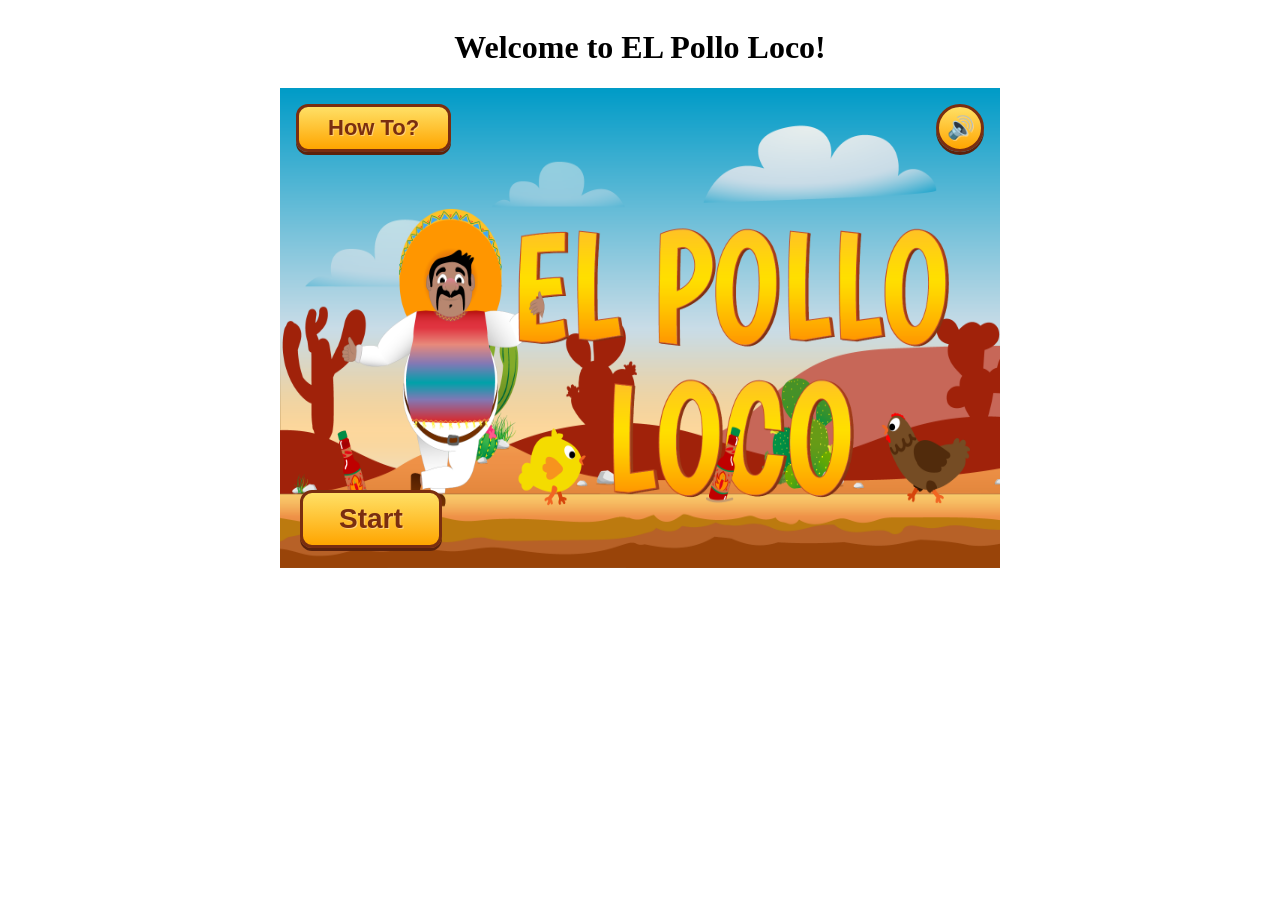
==== index.html @ 82c643b9 "feat: added how to section and short explanation" ====
<!doctype html>
<html lang="en">
  <head>
    <meta charset="UTF-8" />
    <meta name="viewport" content="width=device-width, initial-scale=1.0" />
    <title>El Pollo Loco</title>

    <!-- CSS -->
    <link rel="stylesheet" href="style/style.css" />
    <link rel="stylesheet" href="style/responsive.css" />

    <!-- JavaScript -->
    <script src="models/drawable-object.class.js" defer></script>
    <script src="models/sound-manager.class.js" defer></script>
    <script src="models/movable-object.class.js" defer></script>
    <script src="models/character.class.js" defer></script>
    <script src="models/chicken.class.js" defer></script>
    <script src="models/chicken-small.class.js" defer></script>
    <script src="models/cloud.class.js" defer></script>
    <script src="models/status-bar.class.js" defer></script>
    <script src="models/world.class.js" defer></script>
    <script src="models/background-objects.class.js" defer></script>
    <script src="models/keyboard.class.js" defer></script>
    <script src="models/level.class.js" defer></script>
    <script src="models/endboss.class.js" defer></script>
    <script src="models/throwable-object.class.js" defer></script>
    <script src="models/collectible-object.class.js" defer></script>
    <script src="levels/level1.js" defer></script>
    <script src="js/main.js" defer></script>
  </head>
  <body onload="init()">
    <h1>Welcome to EL Pollo Loco!</h1>

    <div id="canvasWrapper">
      <canvas id="canvas" width="720" height="480"></canvas>

      <button id="soundBtn" class="icon-btn">🔊</button>

      <div id="startOverlay">
        <button id="startBtn" class="game-btn">Start</button>
      </div>

      <button id="howToBtn" class="game-btn">How To?</button>

      <div id="howToOverlay">
        <div id="howToBox">
          <button id="howToCloseBtn" class="icon-btn">✕</button>
          <h2>Controls</h2>
          <ul>
            <li>⬅ ➡ / A D - Move</li>
            <li>⬆ / W / SPACE - Jump</li>
            <li>E - Throw Bottle</li>
          </ul>
        </div>
      </div>

      <div id="endOverlay">
        <button id="homeBtn" class="game-btn">Home</button>
        <button id="restartBtn" class="game-btn">Restart</button>
      </div>

      <div id="touchControls">
        <div class="touch-group">
          <button id="btnLeft" class="icon-btn touch-btn">⬅</button>
          <button id="btnRight" class="icon-btn touch-btn">➡</button>
        </div>
        <div class="touch-group">
          <button id="btnThrow" class="icon-btn touch-btn">🍾</button>
          <button id="btnJump" class="icon-btn touch-btn">⬆</button>
        </div>
      </div>
    </div>

    <div id="portraitOverlay">Please turn device to play.</div>
  </body>
</html>
---- style/style.css ----
body {
    display: flex;
    flex-direction: column;
    align-items: center;
}

canvas {
    background-color: black;
}

#canvasWrapper {
    position: relative;
    width: 720px;
    height: 480px;
}

#startOverlay {
    position: absolute;
    left: 20px;
    bottom: 20px;
}

#howToBtn {
    position: absolute;
    top: 16px;
    left: 16px;
    font-size: 22px;
    padding: 8px 29px;
}

#howToOverlay {
    display: none;
    position: absolute;
    inset: 0;
    background: rgba(0, 0, 0, 0.6);
    align-items: center;
    justify-content: center;
    z-index: 2;
}

#howToOverlay.visible {
    display: flex;
}

#howToBox {
    position: relative;
    background: linear-gradient(to bottom, #ffe066, #ffa500);
    border: 3px solid #7a2e10;
    border-radius: 16px;
    box-shadow: 0 3px 0 #5c220c;
    padding: 32px 40px;
    max-width: 80%;
    text-align: center;
    color: #7a2e10;
    font-family: sans-serif;
}

#howToBox h2 {
    margin: 0 0 16px;
    text-shadow: 1px 1px 0 #ffd27a;
}

#howToBox ul {
    list-style: none;
    margin: 0;
    padding: 0;
    text-align: left;
    display: inline-block;
}

#howToBox li {
    margin: 8px 0;
    font-size: 18px;
    font-weight: bold;
}

#endOverlay {
    display: none;
    position: absolute;
    inset: 0;
    flex-direction: row;
    align-items: flex-end;
    justify-content: center;
    gap: 16px;
    padding-bottom: 15px;
    z-index: 1;
}

.game-btn,
.icon-btn {
    font-family: sans-serif;
    font-weight: bold;
    color: #7a2e10;
    background: linear-gradient(to bottom, #ffe066, #ffa500);
    border: 3px solid #7a2e10;
    border-radius: 12px;
    text-shadow: 1px 1px 0 #ffd27a;
    box-shadow: 0 3px 0 #5c220c;
    cursor: pointer;
}

.game-btn {
    font-size: 28px;
    padding: 10px 36px;
}

.icon-btn {
    position: absolute;
    top: 16px;
    right: 16px;
    font-size: 22px;
    width: 48px;
    height: 48px;
    border-radius: 50%;
    padding: 0;
}

.game-btn:active,
.icon-btn:active {
    box-shadow: 0 1px 0 #5c220c;
    transform: translateY(2px);
}

#touchControls {
    display: none;
    position: absolute;
    inset: 0;
    justify-content: space-between;
    align-items: flex-end;
    padding: 16px;
    pointer-events: none;
}

#touchControls .touch-group {
    display: flex;
    gap: 12px;
    pointer-events: auto;
}

.touch-btn {
    position: static;
    touch-action: none;
}

#touchControls.dimmed {
    opacity: 0.4;
    pointer-events: none;
}

#portraitOverlay {
    display: none;
    position: fixed;
    inset: 0;
    background: black;
    color: white;
    align-items: center;
    justify-content: center;
    font-size: 24px;
    text-align: center;
    padding: 32px;
    z-index: 9999;
}
---- style/responsive.css ----
@media (max-width: 767px), (max-height: 500px) {
    h1 {
        font-size: 18px;
        margin: 8px 0;
    }

    #canvasWrapper {
        width: min(100%, 720px);
        aspect-ratio: 3 / 2;
        height: auto;
    }

    canvas {
        width: 100%;
        height: 100%;
    }

    body.playing #touchControls {
        display: flex;
    }
}

@media (max-width: 767px) and (orientation: portrait) {
    #portraitOverlay {
        display: flex;
    }
}

@media (orientation: landscape) and (max-height: 500px) {
    #canvasWrapper {
        width: min(100%, 720px, calc((100vh - 60px) * 3 / 2));
    }
}
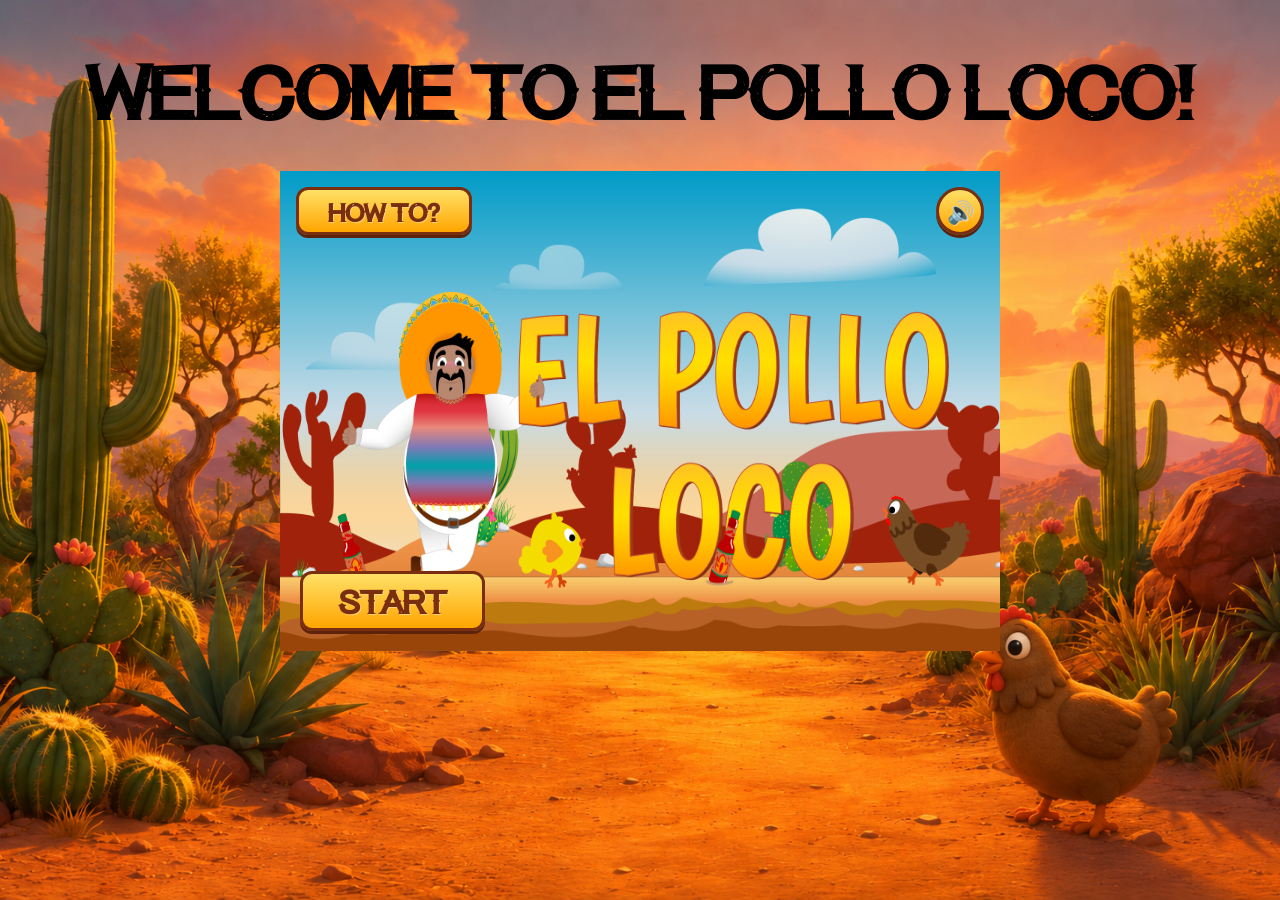
==== commit 3dfd1d39: "style: added font-style to the game and added background behind canvas" ====
--- a/index.html
+++ b/index.html
@@ -6,6 +6,7 @@
     <title>El Pollo Loco</title>
 
     <!-- CSS -->
+     <link rel="stylesheet" href="style/font.css" />
     <link rel="stylesheet" href="style/style.css" />
     <link rel="stylesheet" href="style/responsive.css" />
 
--- a/style/font.css
+++ b/style/font.css
@@ -0,0 +1,7 @@
+@font-face {
+  font-family: "GameFont";
+  src: url("../assets/fonts/TequilaSunsetRegular-J8ME.ttf") format("truetype"),
+    url("../assets/fonts/TequilasunsetRegular-AlZD.otf") format("opentype");
+  font-weight: normal;
+  font-style: normal;
+}
--- a/style/style.css
+++ b/style/style.css
@@ -1,7 +1,15 @@
+html {
+    height: 100%;
+    background: url("../assets/imgs/5_background/Background.png") no-repeat center center fixed;
+    background-size: cover;
+}
+
 body {
     display: flex;
     flex-direction: column;
     align-items: center;
+    font-family: "GameFont", sans-serif;
+    font-size: 32px;
 }
 
 canvas {
@@ -52,7 +60,12 @@
     max-width: 80%;
     text-align: center;
     color: #7a2e10;
-    font-family: sans-serif;
+    font-family: "GameFont", sans-serif;
+}
+
+#howToBox #howToCloseBtn {
+    top: -20px;
+    right: -20px;
 }
 
 #howToBox h2 {
@@ -72,6 +85,7 @@
     margin: 8px 0;
     font-size: 18px;
     font-weight: bold;
+    font-family: sans-serif;
 }
 
 #endOverlay {
@@ -88,7 +102,7 @@
 
 .game-btn,
 .icon-btn {
-    font-family: sans-serif;
+    font-family: "GameFont", sans-serif;
     font-weight: bold;
     color: #7a2e10;
     background: linear-gradient(to bottom, #ffe066, #ffa500);
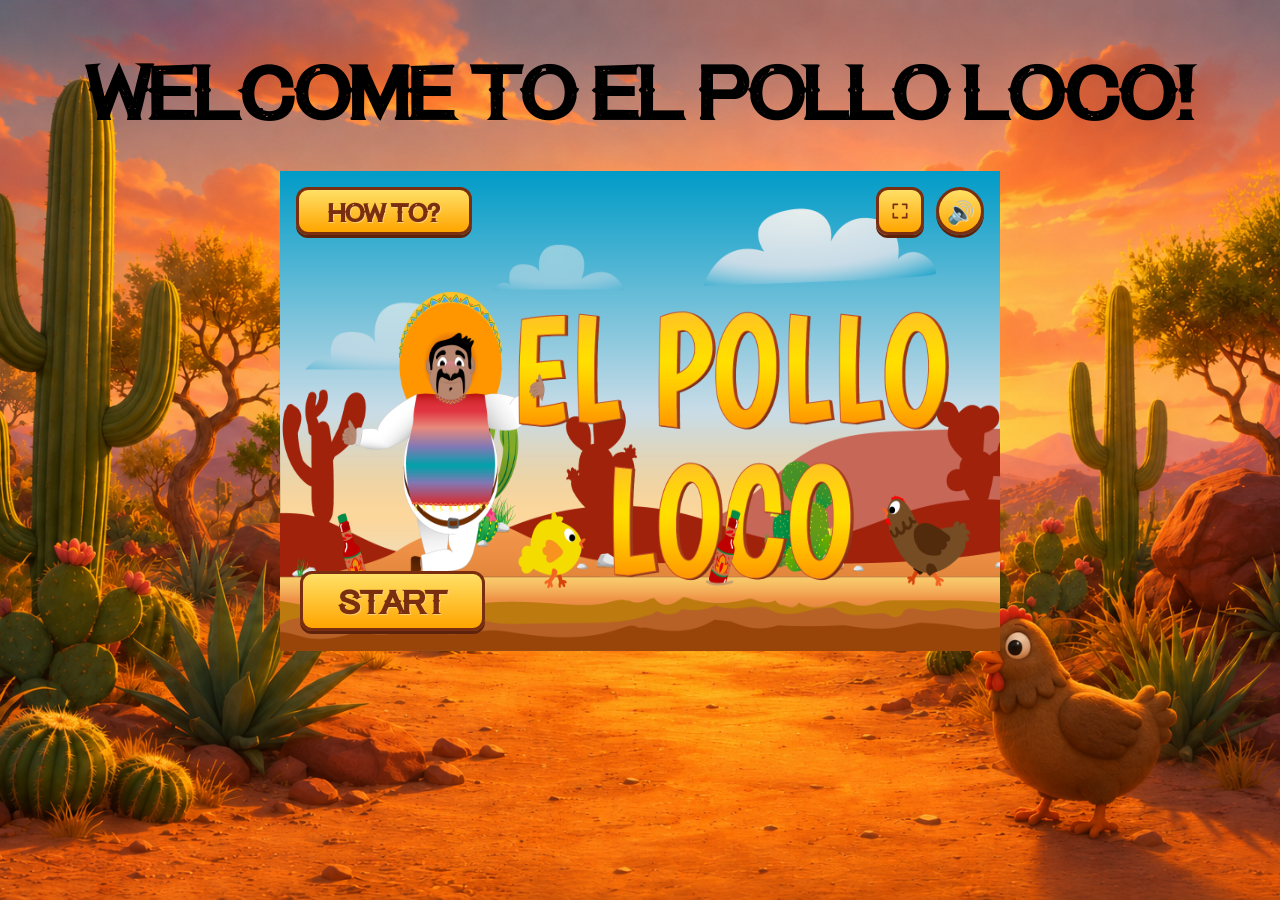
==== commit 2c386474: "feat: added fullscreen function" ====
--- a/index.html
+++ b/index.html
@@ -35,6 +35,14 @@
     <div id="canvasWrapper">
       <canvas id="canvas" width="720" height="480"></canvas>
 
+      <button id="fullscreenBtn" class="icon-btn" aria-label="Fullscreen">
+        <svg viewBox="0 0 24 24" width="20" height="20" fill="none" stroke="currentColor" stroke-width="2" stroke-linecap="round" stroke-linejoin="round">
+          <polyline points="4 9 4 4 9 4"/>
+          <polyline points="15 4 20 4 20 9"/>
+          <polyline points="20 15 20 20 15 20"/>
+          <polyline points="9 20 4 20 4 15"/>
+        </svg>
+      </button>
       <button id="soundBtn" class="icon-btn">🔊</button>
 
       <div id="startOverlay">
--- a/style/style.css
+++ b/style/style.css
@@ -12,6 +12,11 @@
     font-size: 32px;
 }
 
+h1 {
+    text-align: center;
+    padding: 0 16px;
+}
+
 canvas {
     background-color: black;
 }
@@ -20,6 +25,17 @@
     position: relative;
     width: 720px;
     height: 480px;
+}
+
+#canvasWrapper:fullscreen {
+    display: flex;
+    align-items: center;
+    justify-content: center;
+}
+
+#canvasWrapper:fullscreen canvas {
+    width: min(100vw, 100vh * 3 / 2);
+    height: min(100vh, 100vw * 2 / 3);
 }
 
 #startOverlay {
@@ -127,6 +143,14 @@
     height: 48px;
     border-radius: 50%;
     padding: 0;
+    display: flex;
+    align-items: center;
+    justify-content: center;
+}
+
+#fullscreenBtn {
+    right: 76px;
+    border-radius: 12px;
 }
 
 .game-btn:active,
--- a/style/responsive.css
+++ b/style/responsive.css
@@ -14,10 +14,6 @@
         width: 100%;
         height: 100%;
     }
-
-    body.playing #touchControls {
-        display: flex;
-    }
 }
 
 @media (max-width: 767px) and (orientation: portrait) {
@@ -30,4 +26,10 @@
     #canvasWrapper {
         width: min(100%, 720px, calc((100vh - 60px) * 3 / 2));
     }
+}
+
+@media (hover: none) and (pointer: coarse) {
+    body.playing #touchControls {
+        display: flex;
+    }
 }
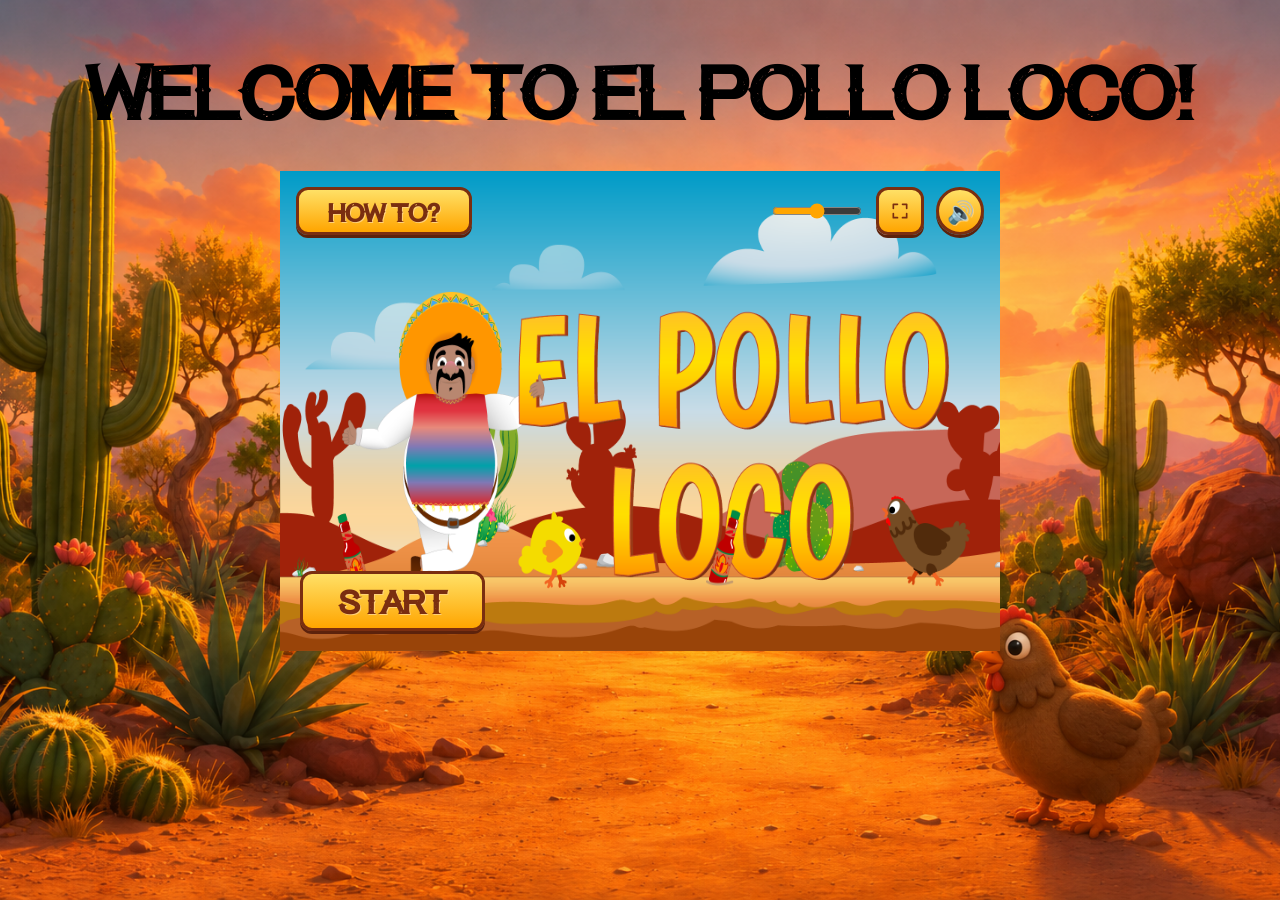
==== commit 85908e00: "feat: added background music and volume regulator bar + localStorage for sounds" ====
--- a/index.html
+++ b/index.html
@@ -44,6 +44,7 @@
         </svg>
       </button>
       <button id="soundBtn" class="icon-btn">🔊</button>
+      <input type="range" id="volumeSlider" min="0" max="1" step="0.05" value="0.5" aria-label="Lautstärke">
 
       <div id="startOverlay">
         <button id="startBtn" class="game-btn">Start</button>
--- a/style/style.css
+++ b/style/style.css
@@ -153,6 +153,15 @@
     border-radius: 12px;
 }
 
+#volumeSlider {
+    position: absolute;
+    top: 30px;
+    right: 136px;
+    width: 90px;
+    accent-color: #ffa500;
+    cursor: pointer;
+}
+
 .game-btn:active,
 .icon-btn:active {
     box-shadow: 0 1px 0 #5c220c;
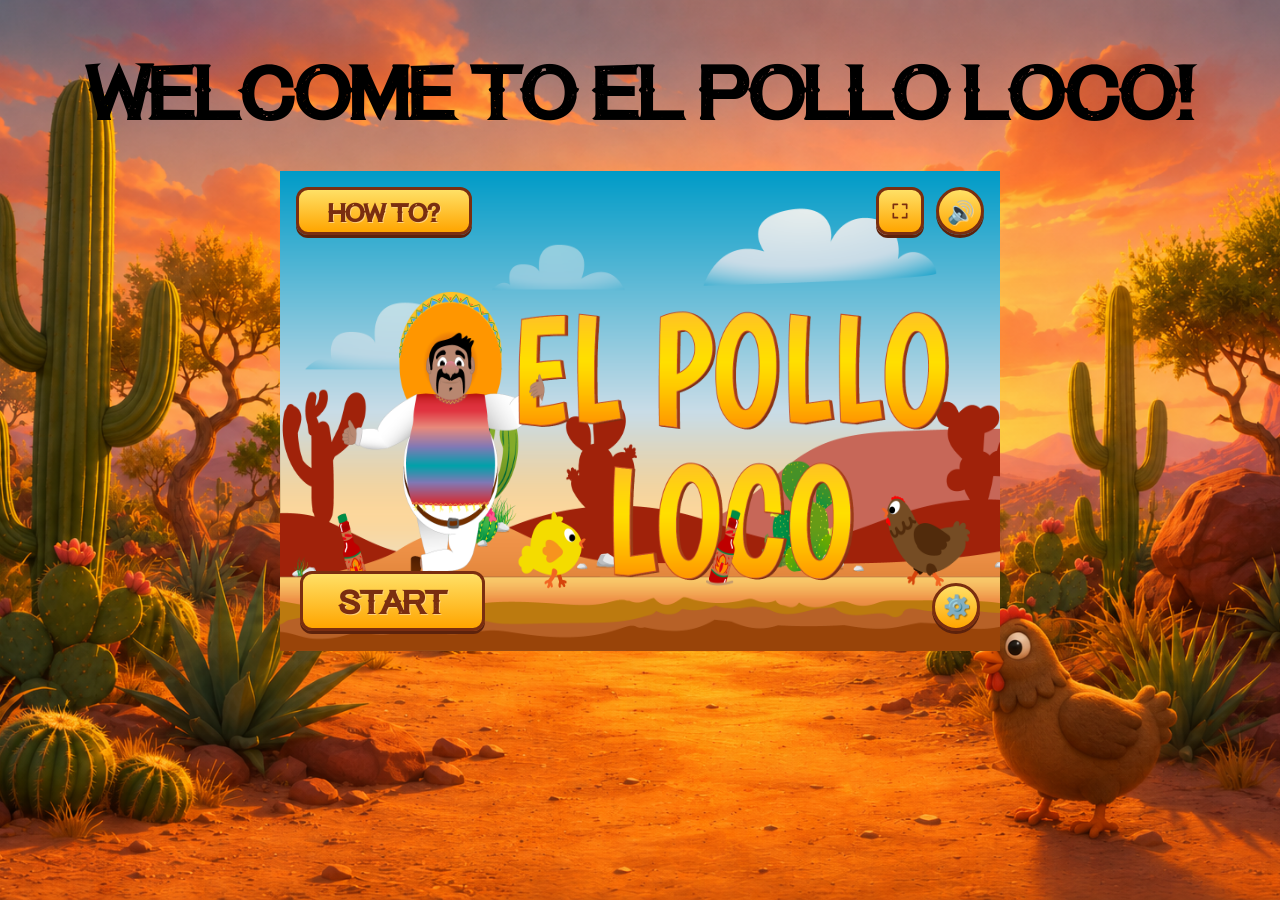
==== commit de96e233: "style: added settings button on homescreen to place volume slider and imprint in it" ====
--- a/index.html
+++ b/index.html
@@ -44,7 +44,8 @@
         </svg>
       </button>
       <button id="soundBtn" class="icon-btn">🔊</button>
-      <input type="range" id="volumeSlider" min="0" max="1" step="0.05" value="0.5" aria-label="Lautstärke">
+
+      <button id="settingsBtn" class="icon-btn" aria-label="Settings"><span>⚙️</span></button>
 
       <div id="startOverlay">
         <button id="startBtn" class="game-btn">Start</button>
@@ -61,6 +62,18 @@
             <li>⬆ / W / SPACE - Jump</li>
             <li>E - Throw Bottle</li>
           </ul>
+        </div>
+      </div>
+
+      <div id="settingsOverlay">
+        <div id="settingsBox">
+          <button id="settingsCloseBtn" class="icon-btn">✕</button>
+          <h2>Settings</h2>
+          <label id="volumeLabel">
+            Volume:
+            <input type="range" id="volumeSlider" min="0" max="1" step="0.05" value="0.5" aria-label="Lautstärke">
+          </label>
+          <a id="imprintLink" href="impressum.html">Imprint</a>
         </div>
       </div>
 
--- a/style/style.css
+++ b/style/style.css
@@ -114,6 +114,11 @@
     gap: 16px;
     padding-bottom: 15px;
     z-index: 1;
+    pointer-events: none;
+}
+
+#endOverlay .game-btn {
+    pointer-events: auto;
 }
 
 .game-btn,
@@ -153,12 +158,78 @@
     border-radius: 12px;
 }
 
+#settingsBtn {
+    position: absolute;
+    top: auto;
+    bottom: 20px;
+    right: 20px;
+    text-shadow: 1px 1px 1px rgba(0, 0, 0, 0.4);
+}
+
+#settingsBtn span {
+    transform: translateY(-2px);
+    display: inline-block;
+}
+
+#settingsOverlay {
+    display: none;
+    position: absolute;
+    inset: 0;
+    background: rgba(0, 0, 0, 0.6);
+    align-items: center;
+    justify-content: center;
+    z-index: 2;
+}
+
+#settingsOverlay.visible {
+    display: flex;
+}
+
+#settingsBox {
+    position: relative;
+    background: linear-gradient(to bottom, #ffe066, #ffa500);
+    border: 3px solid #7a2e10;
+    border-radius: 16px;
+    box-shadow: 0 3px 0 #5c220c;
+    padding: 32px 40px;
+    max-width: 80%;
+    text-align: center;
+    color: #7a2e10;
+    font-family: "GameFont", sans-serif;
+}
+
+#settingsBox #settingsCloseBtn {
+    top: -20px;
+    right: -20px;
+}
+
+#settingsBox h2 {
+    margin: 0 0 20px;
+    text-shadow: 1px 1px 0 #ffd27a;
+}
+
+#volumeLabel {
+    display: flex;
+    align-items: center;
+    gap: 10px;
+    font-size: 18px;
+    font-family: sans-serif;
+    font-weight: bold;
+}
+
 #volumeSlider {
-    position: absolute;
-    top: 30px;
-    right: 136px;
-    width: 90px;
     accent-color: #ffa500;
+    cursor: pointer;
+}
+
+#imprintLink {
+    display: block;
+    margin-top: 24px;
+    font-size: 16px;
+    font-family: sans-serif;
+    font-weight: bold;
+    color: #7a2e10;
+    text-decoration: underline;
     cursor: pointer;
 }
 
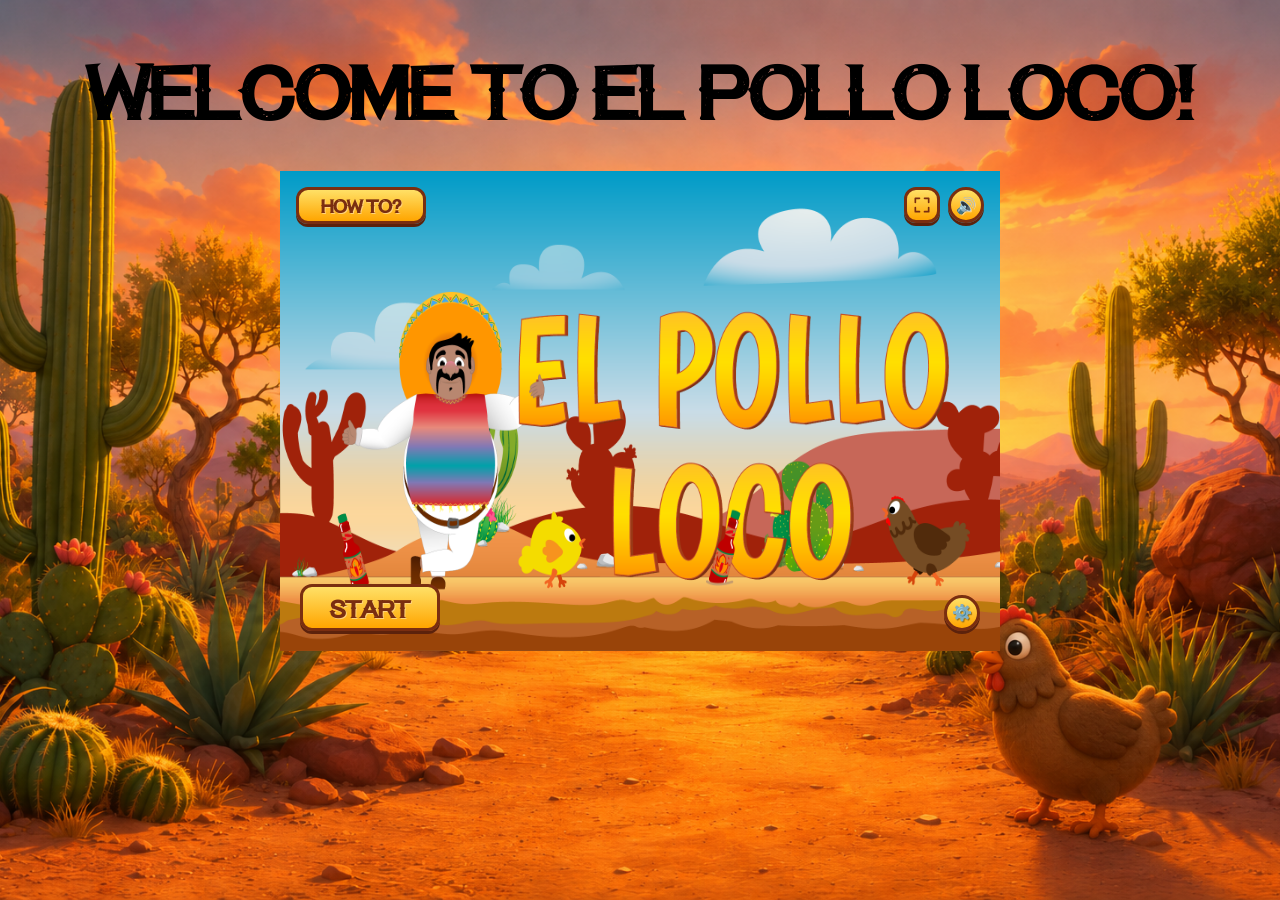
==== commit 68fb8d59: "style: added favicon" ====
--- a/index.html
+++ b/index.html
@@ -4,6 +4,13 @@
     <meta charset="UTF-8" />
     <meta name="viewport" content="width=device-width, initial-scale=1.0" />
     <title>El Pollo Loco</title>
+
+    <!-- Favicon -->
+    <link rel="icon" type="image/x-icon" href="assets/imgs/favicon/favicon.ico" />
+    <link rel="icon" type="image/png" sizes="16x16" href="assets/imgs/favicon/favicon-16x16.png" />
+    <link rel="icon" type="image/png" sizes="32x32" href="assets/imgs/favicon/favicon-32x32.png" />
+    <link rel="apple-touch-icon" sizes="180x180" href="assets/imgs/favicon/apple-touch-icon.png" />
+    <link rel="manifest" href="assets/imgs/favicon/site.webmanifest" />
 
     <!-- CSS -->
      <link rel="stylesheet" href="style/font.css" />
--- a/style/style.css
+++ b/style/style.css
@@ -48,8 +48,8 @@
     position: absolute;
     top: 16px;
     left: 16px;
-    font-size: 22px;
-    padding: 8px 29px;
+    font-size: 16px;
+    padding: 6px 22px;
 }
 
 #howToOverlay {
@@ -135,17 +135,17 @@
 }
 
 .game-btn {
-    font-size: 28px;
-    padding: 10px 36px;
+    font-size: 21px;
+    padding: 8px 27px;
 }
 
 .icon-btn {
     position: absolute;
     top: 16px;
     right: 16px;
-    font-size: 22px;
-    width: 48px;
-    height: 48px;
+    font-size: 16px;
+    width: 36px;
+    height: 36px;
     border-radius: 50%;
     padding: 0;
     display: flex;
@@ -154,7 +154,7 @@
 }
 
 #fullscreenBtn {
-    right: 76px;
+    right: 60px;
     border-radius: 12px;
 }
 
@@ -167,7 +167,7 @@
 }
 
 #settingsBtn span {
-    transform: translateY(-2px);
+    transform: translateY(-1.5px);
     display: inline-block;
 }
 
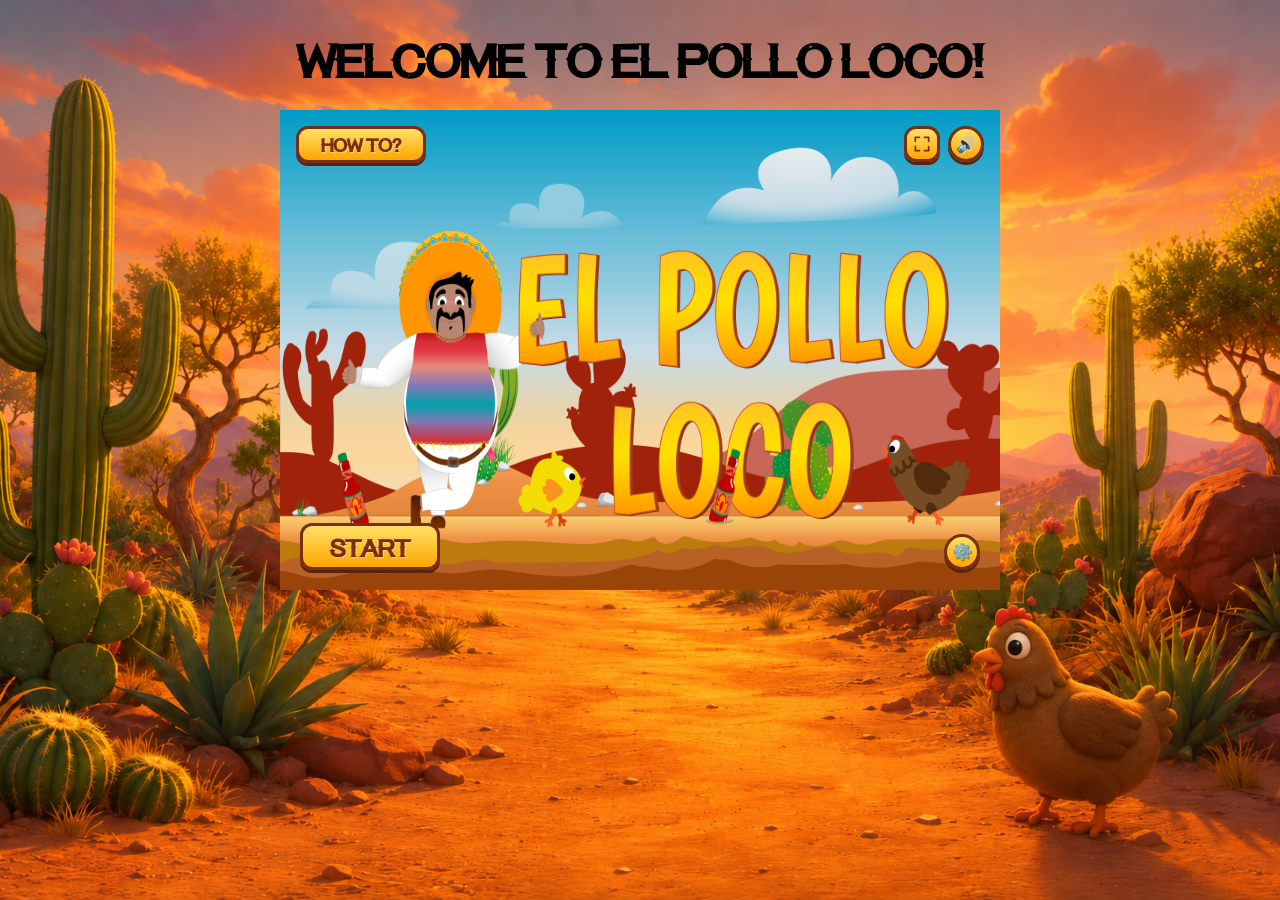
==== commit ad494cca: "doc: added JSdoc to whole project, edited diagram, adjusted little style font sizes, last clean ups" ====
--- a/index.html
+++ b/index.html
@@ -18,21 +18,22 @@
     <link rel="stylesheet" href="style/responsive.css" />
 
     <!-- JavaScript -->
-    <script src="models/drawable-object.class.js" defer></script>
-    <script src="models/sound-manager.class.js" defer></script>
-    <script src="models/movable-object.class.js" defer></script>
-    <script src="models/character.class.js" defer></script>
-    <script src="models/chicken.class.js" defer></script>
-    <script src="models/chicken-small.class.js" defer></script>
-    <script src="models/cloud.class.js" defer></script>
-    <script src="models/status-bar.class.js" defer></script>
-    <script src="models/world.class.js" defer></script>
-    <script src="models/background-objects.class.js" defer></script>
-    <script src="models/keyboard.class.js" defer></script>
-    <script src="models/level.class.js" defer></script>
-    <script src="models/endboss.class.js" defer></script>
-    <script src="models/throwable-object.class.js" defer></script>
-    <script src="models/collectible-object.class.js" defer></script>
+    <script src="classes/drawable-object.class.js" defer></script>
+    <script src="classes/sound-manager.class.js" defer></script>
+    <script src="classes/movable-object.class.js" defer></script>
+    <script src="classes/character.class.js" defer></script>
+    <script src="classes/chicken.class.js" defer></script>
+    <script src="classes/chicken-small.class.js" defer></script>
+    <script src="classes/cloud.class.js" defer></script>
+    <script src="classes/status-bar.class.js" defer></script>
+    <script src="classes/collision-manager.class.js" defer></script>
+    <script src="classes/world.class.js" defer></script>
+    <script src="classes/background-objects.class.js" defer></script>
+    <script src="classes/keyboard.class.js" defer></script>
+    <script src="classes/level.class.js" defer></script>
+    <script src="classes/endboss.class.js" defer></script>
+    <script src="classes/throwable-object.class.js" defer></script>
+    <script src="classes/collectible-object.class.js" defer></script>
     <script src="levels/level1.js" defer></script>
     <script src="js/main.js" defer></script>
   </head>
@@ -68,6 +69,9 @@
             <li>⬅ ➡ / A D - Move</li>
             <li>⬆ / W / SPACE - Jump</li>
             <li>E - Throw Bottle</li>
+            <li>Q - Trade 5 Coins for a Bottle</li>
+            <li>Jump on chickens to defeat them</li>
+            <li>Hit the Endboss with bottles to defeat him</li>
           </ul>
         </div>
       </div>
@@ -99,6 +103,8 @@
           <button id="btnJump" class="icon-btn touch-btn">⬆</button>
         </div>
       </div>
+
+      <button id="btnExchange" class="game-btn" aria-label="Trade 5 coins for a bottle">5🪙➜🍾</button>
     </div>
 
     <div id="portraitOverlay">Please turn device to play.</div>
--- a/style/style.css
+++ b/style/style.css
@@ -13,6 +13,7 @@
 }
 
 h1 {
+    font-size: 40px;
     text-align: center;
     padding: 0 16px;
 }
@@ -86,6 +87,7 @@
 
 #howToBox h2 {
     margin: 0 0 16px;
+    font-size: 20px;
     text-shadow: 1px 1px 0 #ffd27a;
 }
 
@@ -205,6 +207,7 @@
 
 #settingsBox h2 {
     margin: 0 0 20px;
+    font-size: 20px;
     text-shadow: 1px 1px 0 #ffd27a;
 }
 
@@ -265,6 +268,15 @@
     pointer-events: none;
 }
 
+#btnExchange {
+    display: none;
+    position: absolute;
+    left: 30.6%;
+    top: 14.4%;
+    font-size: 14px;
+    padding: 6px 12px;
+}
+
 #portraitOverlay {
     display: none;
     position: fixed;
--- a/style/responsive.css
+++ b/style/responsive.css
@@ -1,6 +1,6 @@
 @media (max-width: 767px), (max-height: 500px) {
     h1 {
-        font-size: 18px;
+        font-size: 20px;
         margin: 8px 0;
     }
 
@@ -32,4 +32,8 @@
     body.playing #touchControls {
         display: flex;
     }
+
+    body.playing #btnExchange.visible {
+        display: block;
+    }
 }
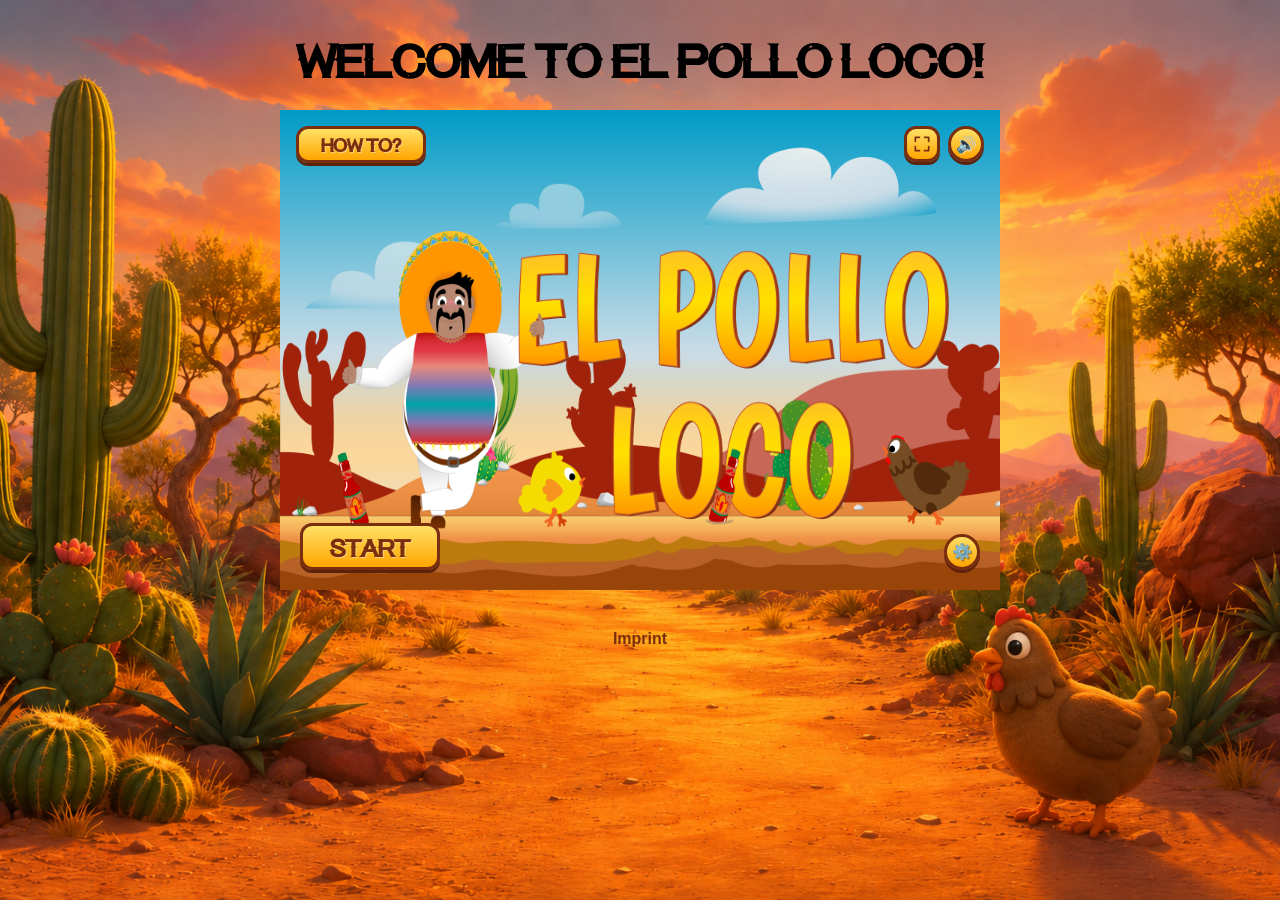
==== commit fd44951d: "Fix: pulled the imprint link out of settings into footer and adjusted animate speed of character and" ====
--- a/index.html
+++ b/index.html
@@ -84,7 +84,6 @@
             Volume:
             <input type="range" id="volumeSlider" min="0" max="1" step="0.05" value="0.5" aria-label="Lautstärke">
           </label>
-          <a id="imprintLink" href="impressum.html">Imprint</a>
         </div>
       </div>
 
@@ -105,8 +104,14 @@
       </div>
 
       <button id="btnExchange" class="game-btn" aria-label="Trade 5 coins for a bottle">5🪙➜🍾</button>
+
+      <a id="imprintLinkCanvas" href="impressum.html">Imprint</a>
     </div>
 
     <div id="portraitOverlay">Please turn device to play.</div>
+
+    <footer id="pageFooter">
+      <a id="imprintLink" href="impressum.html">Imprint</a>
+    </footer>
   </body>
 </html>
--- a/style/style.css
+++ b/style/style.css
@@ -225,21 +225,57 @@
     cursor: pointer;
 }
 
+#imprintLink,
+#imprintLinkCanvas {
+    text-decoration: none;
+    cursor: pointer;
+}
+
+#imprintLink:hover,
+#imprintLinkCanvas:hover {
+    filter: brightness(1.4);
+}
+
+#imprintLink:active,
+#imprintLinkCanvas:active {
+    filter: brightness(0.8);
+}
+
 #imprintLink {
-    display: block;
-    margin-top: 24px;
     font-size: 16px;
     font-family: sans-serif;
     font-weight: bold;
     color: #7a2e10;
-    text-decoration: underline;
-    cursor: pointer;
+}
+
+#pageFooter {
+    margin-top: 12px;
+    padding: 8px;
+    text-align: center;
+}
+
+#imprintLinkCanvas {
+    display: none;
+    position: absolute;
+    left: 50%;
+    bottom: 6px;
+    transform: translateX(-50%);
+    font-size: 12px;
+    font-family: sans-serif;
+    font-weight: bold;
+    color: rgba(255, 255, 255, 0.55);
+}
+
+.game-btn:hover,
+.icon-btn:hover {
+    filter: brightness(1.4);
 }
 
 .game-btn:active,
 .icon-btn:active {
     box-shadow: 0 1px 0 #5c220c;
     transform: translateY(2px);
+    filter: brightness(0.8);
 }
 
 #touchControls {
--- a/style/responsive.css
+++ b/style/responsive.css
@@ -26,6 +26,14 @@
     #canvasWrapper {
         width: min(100%, 720px, calc((100vh - 60px) * 3 / 2));
     }
+
+    #pageFooter {
+        display: none;
+    }
+
+    #imprintLinkCanvas {
+        display: block;
+    }
 }
 
 @media (hover: none) and (pointer: coarse) {
